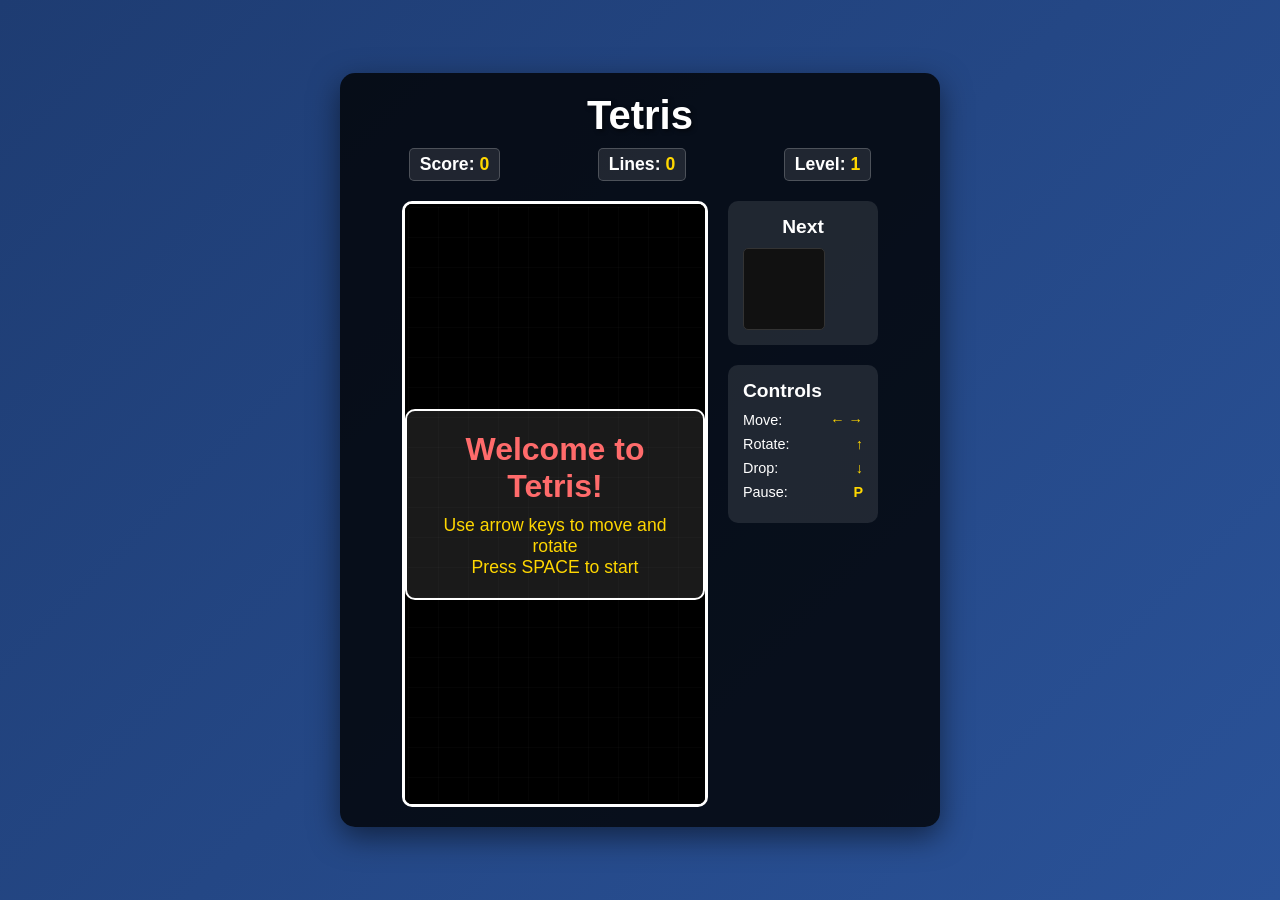
==== index.html @ 31ee3545 "added base game" ====
<!DOCTYPE html>
<html lang="en">
<head>
    <meta charset="UTF-8">
    <meta name="viewport" content="width=device-width, initial-scale=1.0">
    <title>Tetris Game</title>
    <link rel="stylesheet" href="styles/main.css">
    <link rel="stylesheet" href="styles/game-board.css">
    <link rel="stylesheet" href="styles/ui.css">
    <link rel="stylesheet" href="styles/animations.css">
</head>
<body>
    <div class="game-container">
        <div class="game-header">
            <h1>Tetris</h1>
            <div class="score-display">
                <span>Score: <span id="score">0</span></span>
                <span>Lines: <span id="lines">0</span></span>
                <span>Level: <span id="level">1</span></span>
            </div>
        </div>
        
        <div class="game-content">
            <div class="game-board-container">
                <canvas id="gameBoard" width="300" height="600"></canvas>
                <div class="game-overlay" id="gameOverlay">
                    <div class="game-message" id="gameMessage">
                        <h2>Game Over</h2>
                        <p>Press SPACE to restart</p>
                    </div>
                </div>
            </div>
            
            <div class="game-info">
                <div class="next-piece">
                    <h3>Next</h3>
                    <canvas id="nextPiece" width="80" height="80"></canvas>
                </div>
                
                <div class="controls">
                    <h3>Controls</h3>
                    <div class="control-item">
                        <span>Move:</span>
                        <span>← →</span>
                    </div>
                    <div class="control-item">
                        <span>Rotate:</span>
                        <span>↑</span>
                    </div>
                    <div class="control-item">
                        <span>Drop:</span>
                        <span>↓</span>
                    </div>
                    <div class="control-item">
                        <span>Pause:</span>
                        <span>P</span>
                    </div>
                </div>
            </div>
        </div>
    </div>

    <!-- Core Game Scripts -->
    <script src="js/core/constants.js"></script>
    <script src="js/core/game-state.js"></script>
    
    <!-- Game Components -->
    <script src="js/components/board.js"></script>
    <script src="js/components/piece.js"></script>
    <script src="js/components/shapes.js"></script>
    
    <!-- Game Systems -->
    <script src="js/systems/input-handler.js"></script>
    <script src="js/systems/collision-detector.js"></script>
    <script src="js/systems/line-clearer.js"></script>
    <script src="js/systems/score-manager.js"></script>
    
    <!-- Game Logic -->
    <script src="js/game/game-loop.js"></script>
    <script src="js/game/game-renderer.js"></script>
    <script src="js/game/game-manager.js"></script>
    
    <!-- Main Entry Point -->
    <script src="js/main.js"></script>
</body>
</html>
---- styles/main.css ----
/* Main Layout and Base Styles */
* {
    margin: 0;
    padding: 0;
    box-sizing: border-box;
}

body {
    font-family: 'Arial', sans-serif;
    background: linear-gradient(135deg, #1e3c72 0%, #2a5298 100%);
    color: white;
    min-height: 100vh;
    display: flex;
    justify-content: center;
    align-items: center;
}

.game-container {
    background: rgba(0, 0, 0, 0.8);
    border-radius: 15px;
    padding: 20px;
    box-shadow: 0 10px 30px rgba(0, 0, 0, 0.5);
    max-width: 600px;
    width: 100%;
}

.game-header {
    text-align: center;
    margin-bottom: 20px;
}

.game-header h1 {
    font-size: 2.5em;
    margin-bottom: 10px;
    text-shadow: 2px 2px 4px rgba(0, 0, 0, 0.5);
}

.score-display {
    display: flex;
    justify-content: space-around;
    font-size: 1.1em;
    font-weight: bold;
}

.game-content {
    display: flex;
    gap: 20px;
    justify-content: center;
}

.game-board-container {
    position: relative;
    border: 3px solid #fff;
    border-radius: 10px;
    background: #000;
}

.game-info {
    display: flex;
    flex-direction: column;
    gap: 20px;
    min-width: 150px;
}

.next-piece {
    background: rgba(255, 255, 255, 0.1);
    border-radius: 10px;
    padding: 15px;
    text-align: center;
}

.next-piece h3 {
    margin-bottom: 10px;
    font-size: 1.2em;
}

.controls {
    background: rgba(255, 255, 255, 0.1);
    border-radius: 10px;
    padding: 15px;
}

.controls h3 {
    margin-bottom: 10px;
    font-size: 1.2em;
}

.control-item {
    display: flex;
    justify-content: space-between;
    margin-bottom: 8px;
    font-size: 0.9em;
}

.control-item span:last-child {
    font-weight: bold;
    color: #ffd700;
}

/* Responsive Design */
@media (max-width: 768px) {
    .game-content {
        flex-direction: column;
        align-items: center;
    }
    
    .game-info {
        flex-direction: row;
        min-width: auto;
    }
    
    .next-piece, .controls {
        flex: 1;
    }
}
---- styles/game-board.css ----
/* Game Board Specific Styles */
#gameBoard {
    display: block;
    background: #000;
    border-radius: 7px;
}

#nextPiece {
    display: block;
    background: #111;
    border-radius: 5px;
    border: 1px solid #333;
}

.game-overlay {
    position: absolute;
    top: 0;
    left: 0;
    right: 0;
    bottom: 0;
    background: rgba(0, 0, 0, 0.8);
    display: none;
    justify-content: center;
    align-items: center;
    border-radius: 7px;
}

.game-overlay.visible {
    display: flex;
}

.game-message {
    text-align: center;
    padding: 20px;
    background: rgba(255, 255, 255, 0.1);
    border-radius: 10px;
    border: 2px solid #fff;
}

.game-message h2 {
    font-size: 2em;
    margin-bottom: 10px;
    color: #ff6b6b;
}

.game-message p {
    font-size: 1.1em;
    color: #ffd700;
}

/* Grid Lines (Optional Visual Aid) */
.game-board-container::before {
    content: '';
    position: absolute;
    top: 3px;
    left: 3px;
    right: 3px;
    bottom: 3px;
    background-image: 
        linear-gradient(rgba(255, 255, 255, 0.1) 1px, transparent 1px),
        linear-gradient(90deg, rgba(255, 255, 255, 0.1) 1px, transparent 1px);
    background-size: 30px 30px;
    pointer-events: none;
    border-radius: 4px;
}
---- styles/ui.css ----
/* UI Components Styles */
.score-display span {
    padding: 5px 10px;
    background: rgba(255, 255, 255, 0.1);
    border-radius: 5px;
    border: 1px solid rgba(255, 255, 255, 0.2);
}

.score-display span span {
    color: #ffd700;
    background: none;
    border: none;
    padding: 0;
}

/* Button Styles (for future expansion) */
.game-button {
    background: #4CAF50;
    color: white;
    border: none;
    padding: 10px 20px;
    border-radius: 5px;
    cursor: pointer;
    font-size: 1em;
    transition: background-color 0.3s;
}

.game-button:hover {
    background: #45a049;
}

.game-button:active {
    transform: translateY(1px);
}

.game-button:disabled {
    background: #666;
    cursor: not-allowed;
}

/* Status Indicators */
.status-indicator {
    display: inline-block;
    width: 12px;
    height: 12px;
    border-radius: 50%;
    margin-right: 5px;
}

.status-indicator.active {
    background: #4CAF50;
    box-shadow: 0 0 10px #4CAF50;
}

.status-indicator.paused {
    background: #ff9800;
    box-shadow: 0 0 10px #ff9800;
}

.status-indicator.game-over {
    background: #f44336;
    box-shadow: 0 0 10px #f44336;
}
---- styles/animations.css ----
/* Animation Styles */
@keyframes fadeIn {
    from { opacity: 0; transform: translateY(-20px); }
    to { opacity: 1; transform: translateY(0); }
}

@keyframes slideIn {
    from { transform: translateX(-100%); }
    to { transform: translateX(0); }
}

@keyframes pulse {
    0%, 100% { transform: scale(1); }
    50% { transform: scale(1.05); }
}

@keyframes lineClear {
    0% { background: rgba(255, 255, 255, 0.8); }
    50% { background: rgba(255, 255, 255, 0.4); }
    100% { background: rgba(255, 255, 255, 0.8); }
}

/* Apply animations */
.game-container {
    animation: fadeIn 0.5s ease-out;
}

.score-display span {
    animation: slideIn 0.3s ease-out;
}

.game-message {
    animation: pulse 2s infinite;
}

.line-clear-animation {
    animation: lineClear 0.5s ease-in-out;
}

/* Hover effects */
.game-info > div:hover {
    transform: translateY(-2px);
    transition: transform 0.2s ease;
}

.control-item:hover {
    color: #ffd700;
    transition: color 0.2s ease;
}
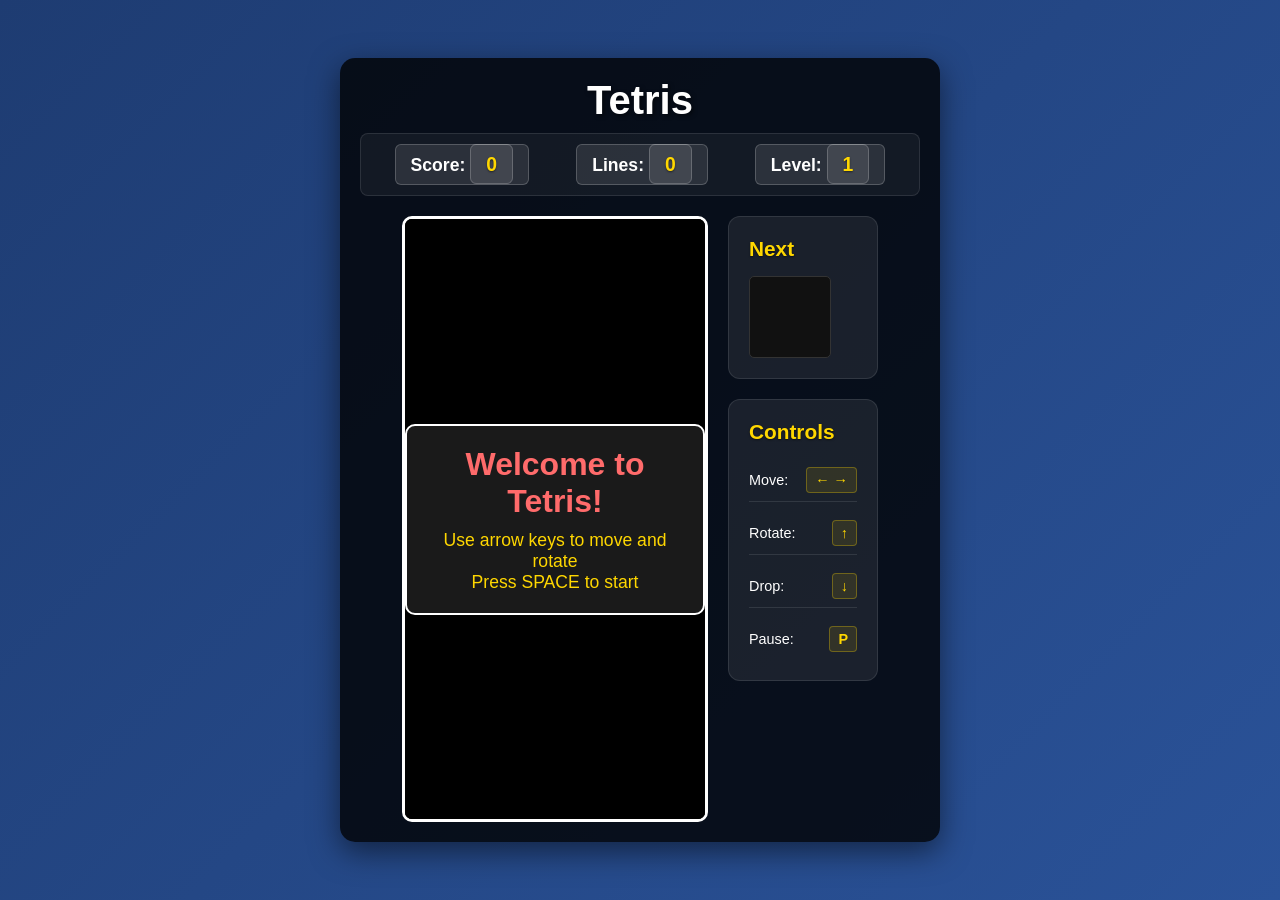
==== commit c1182b65: "revised,modified, tighten, cleaned up all files." ====
--- a/index.html
+++ b/index.html
@@ -4,10 +4,7 @@
     <meta charset="UTF-8">
     <meta name="viewport" content="width=device-width, initial-scale=1.0">
     <title>Tetris Game</title>
-    <link rel="stylesheet" href="styles/main.css">
-    <link rel="stylesheet" href="styles/game-board.css">
-    <link rel="stylesheet" href="styles/ui.css">
-    <link rel="stylesheet" href="styles/animations.css">
+    <link rel="stylesheet" href="styles.css">
 </head>
 <body>
     <div class="game-container">
@@ -71,7 +68,6 @@
     
     <!-- Game Systems -->
     <script src="js/systems/input-handler.js"></script>
-    <script src="js/systems/collision-detector.js"></script>
     <script src="js/systems/line-clearer.js"></script>
     <script src="js/systems/score-manager.js"></script>
     
@@ -81,6 +77,6 @@
     <script src="js/game/game-manager.js"></script>
     
     <!-- Main Entry Point -->
-    <script src="js/main.js"></script>
+    <script src="main.js"></script>
 </body>
 </html>
--- a/styles.css
+++ b/styles.css
@@ -0,0 +1,269 @@
+/* Tetris Game Styles */
+* {
+    margin: 0;
+    padding: 0;
+    box-sizing: border-box;
+}
+
+body {
+    font-family: Arial, sans-serif;
+    background: linear-gradient(135deg, #1e3c72 0%, #2a5298 100%);
+    color: white;
+    min-height: 100vh;
+    display: flex;
+    justify-content: center;
+    align-items: center;
+}
+
+.game-container {
+    background: rgba(0, 0, 0, 0.8);
+    border-radius: 15px;
+    padding: 20px;
+    box-shadow: 0 10px 30px rgba(0, 0, 0, 0.5);
+    max-width: 600px;
+    width: 100%;
+    animation: fadeIn 0.5s ease-out;
+}
+
+.game-header {
+    text-align: center;
+    margin-bottom: 20px;
+}
+
+.game-header h1 {
+    font-size: 2.5em;
+    margin-bottom: 10px;
+    text-shadow: 2px 2px 4px rgba(0, 0, 0, 0.5);
+}
+
+.score-display {
+    display: flex;
+    justify-content: space-around;
+    font-size: 1.1em;
+    font-weight: bold;
+    background: rgba(255, 255, 255, 0.05);
+    padding: 10px;
+    border-radius: 8px;
+    border: 1px solid rgba(255, 255, 255, 0.1);
+}
+
+.score-display span {
+    padding: 8px 15px;
+    background: rgba(255, 255, 255, 0.1);
+    border-radius: 6px;
+    border: 1px solid rgba(255, 255, 255, 0.2);
+    transition: all 0.3s ease;
+    animation: slideIn 0.3s ease-out;
+}
+
+.score-display span span {
+    color: #ffd700;
+    font-size: 1.1em;
+    text-shadow: 0 1px 2px rgba(0, 0, 0, 0.5);
+}
+
+.game-content {
+    display: flex;
+    gap: 20px;
+    justify-content: center;
+}
+
+.game-board-container {
+    position: relative;
+    border: 3px solid #fff;
+    border-radius: 10px;
+    background: #000;
+}
+
+#gameBoard {
+    display: block;
+    background: #000;
+    border-radius: 7px;
+}
+
+.game-overlay {
+    position: absolute;
+    top: 0;
+    left: 0;
+    right: 0;
+    bottom: 0;
+    background: rgba(0, 0, 0, 0.8);
+    display: none;
+    justify-content: center;
+    align-items: center;
+    border-radius: 7px;
+}
+
+.game-overlay.visible {
+    display: flex;
+}
+
+.game-message {
+    text-align: center;
+    padding: 20px;
+    background: rgba(255, 255, 255, 0.1);
+    border-radius: 10px;
+    border: 2px solid #fff;
+    animation: pulse 2s infinite;
+}
+
+.game-message h2 {
+    font-size: 2em;
+    margin-bottom: 10px;
+    color: #ff6b6b;
+}
+
+.game-message p {
+    font-size: 1.1em;
+    color: #ffd700;
+}
+
+.game-info {
+    display: flex;
+    flex-direction: column;
+    gap: 20px;
+    min-width: 150px;
+}
+
+.game-info > div {
+    background: rgba(255, 255, 255, 0.08);
+    border-radius: 12px;
+    padding: 20px;
+    border: 1px solid rgba(255, 255, 255, 0.1);
+    transition: all 0.3s ease;
+    position: relative;
+    overflow: hidden;
+}
+
+.game-info > div:hover {
+    transform: translateY(-2px);
+    box-shadow: 0 4px 8px rgba(0, 0, 0, 0.2);
+}
+
+.game-info h3 {
+    color: #ffd700;
+    margin-bottom: 15px;
+    font-size: 1.3em;
+    text-shadow: 0 1px 2px rgba(0, 0, 0, 0.5);
+}
+
+#nextPiece {
+    display: block;
+    background: #111;
+    border-radius: 5px;
+    border: 1px solid #333;
+    transition: all 0.3s ease;
+}
+
+.next-piece:hover #nextPiece {
+    transform: scale(1.05);
+    filter: brightness(1.1);
+}
+
+.control-item {
+    display: flex;
+    justify-content: space-between;
+    align-items: center;
+    margin-bottom: 10px;
+    padding: 8px 0;
+    font-size: 0.9em;
+    border-bottom: 1px solid rgba(255, 255, 255, 0.1);
+    transition: all 0.3s ease;
+}
+
+.control-item:last-child {
+    border-bottom: none;
+    margin-bottom: 0;
+}
+
+.control-item:hover {
+    color: #ffd700;
+    padding-left: 5px;
+    background: rgba(255, 255, 255, 0.05);
+    border-radius: 4px;
+    transform: translateX(5px);
+}
+
+.control-item span:last-child {
+    font-weight: bold;
+    color: #ffd700;
+    background: rgba(255, 215, 0, 0.1);
+    padding: 4px 8px;
+    border-radius: 4px;
+    border: 1px solid rgba(255, 215, 0, 0.3);
+    transition: all 0.3s ease;
+}
+
+.control-item:hover span:last-child {
+    background: rgba(255, 215, 0, 0.2);
+    transform: scale(1.05);
+}
+
+/* Animations */
+@keyframes fadeIn {
+    from { opacity: 0; transform: translateY(-20px); }
+    to { opacity: 1; transform: translateY(0); }
+}
+
+@keyframes slideIn {
+    from { transform: translateX(-100%); }
+    to { transform: translateX(0); }
+}
+
+@keyframes pulse {
+    0%, 100% { transform: scale(1); }
+    50% { transform: scale(1.05); }
+}
+
+@keyframes lineClear {
+    0% { background: rgba(255, 255, 255, 0.8); transform: scaleX(1); }
+    50% { background: rgba(255, 255, 255, 0.4); transform: scaleX(0.5); }
+    100% { background: rgba(255, 255, 255, 0.0); transform: scaleX(0.1); }
+}
+
+@keyframes levelUp {
+    0% { transform: scale(1) rotate(0deg); color: inherit; }
+    25% { transform: scale(1.2) rotate(5deg); color: #ffd700; }
+    50% { transform: scale(1.3) rotate(-5deg); color: #ff6b6b; }
+    75% { transform: scale(1.2) rotate(3deg); color: #4ecdc4; }
+    100% { transform: scale(1) rotate(0deg); color: #ffd700; }
+}
+
+@keyframes scoreIncrement {
+    0% { transform: scale(1); }
+    50% { transform: scale(1.15); }
+    100% { transform: scale(1); }
+}
+
+.line-clear-animation {
+    animation: lineClear 0.15s ease-in-out;
+}
+
+.level-up-animation {
+    animation: levelUp 1s ease-out;
+}
+
+.score-increment-animation {
+    animation: scoreIncrement 0.4s ease-out;
+}
+
+/* Responsive Design */
+@media (max-width: 768px) {
+    .game-content {
+        flex-direction: column;
+        align-items: center;
+    }
+    
+    .game-info {
+        flex-direction: row;
+        min-width: auto;
+    }
+    
+    .next-piece, .controls {
+        flex: 1;
+    }
+    
+    .game-container {
+        animation: fadeIn 0.3s ease-out;
+    }
+}
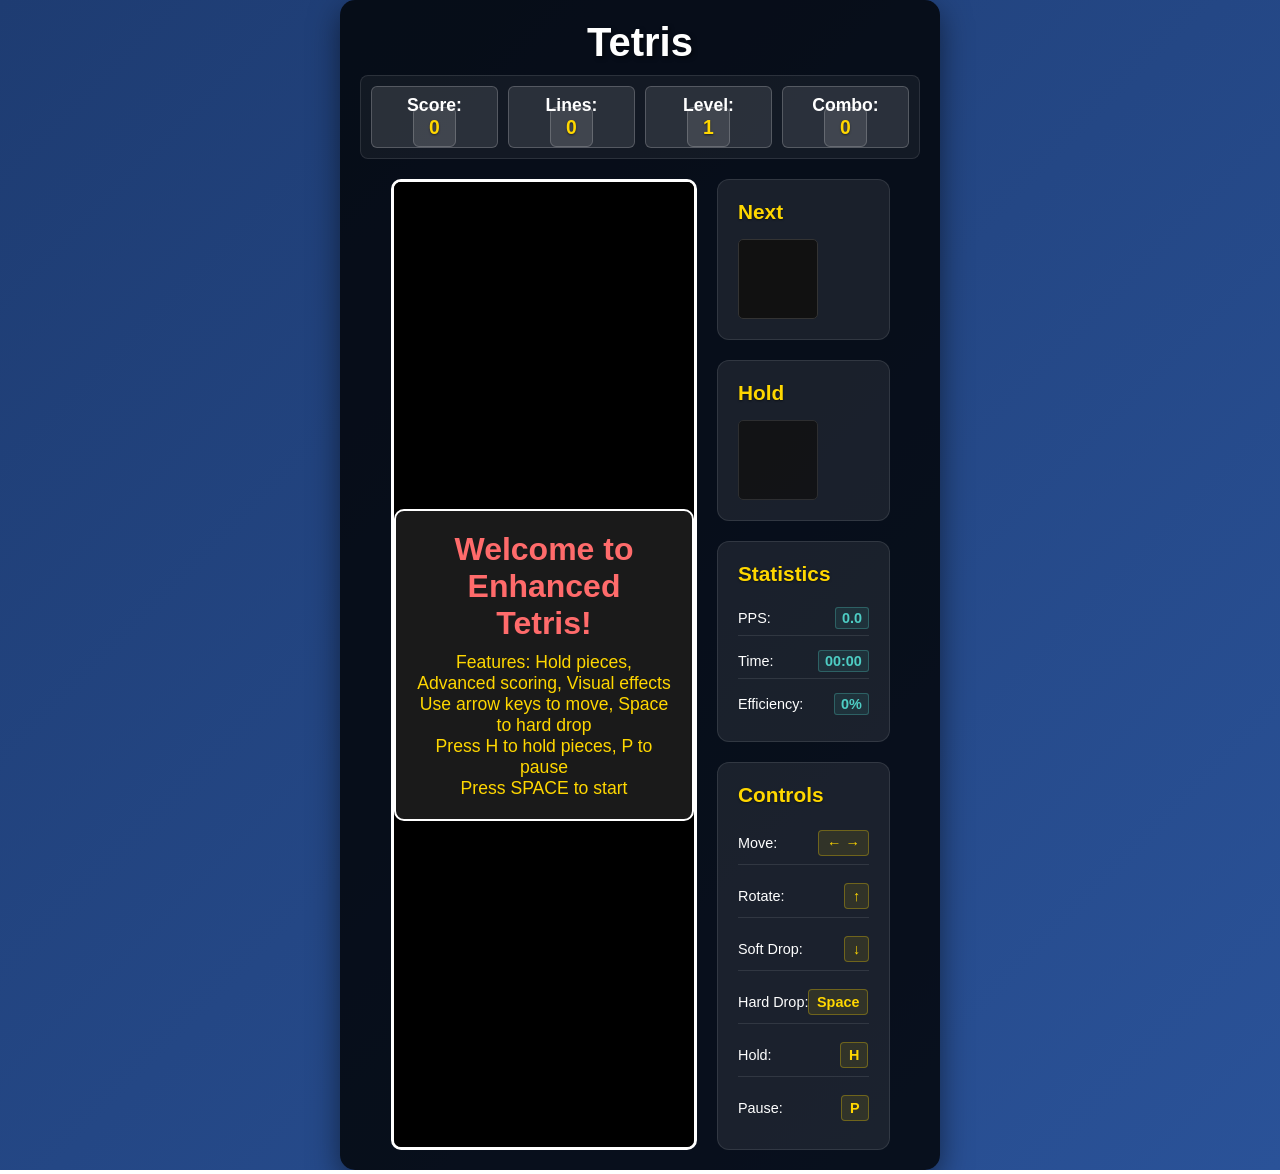
==== commit 6fe652e7: "Enhanced current features" ====
--- a/index.html
+++ b/index.html
@@ -14,6 +14,7 @@
                 <span>Score: <span id="score">0</span></span>
                 <span>Lines: <span id="lines">0</span></span>
                 <span>Level: <span id="level">1</span></span>
+                <span>Combo: <span id="combo">0</span></span>
             </div>
         </div>
         
@@ -34,6 +35,27 @@
                     <canvas id="nextPiece" width="80" height="80"></canvas>
                 </div>
                 
+                <div class="hold-piece">
+                    <h3>Hold</h3>
+                    <canvas id="holdPiece" width="80" height="80"></canvas>
+                </div>
+                
+                <div class="game-stats">
+                    <h3>Statistics</h3>
+                    <div class="stat-item">
+                        <span>PPS:</span>
+                        <span id="pps">0.0</span>
+                    </div>
+                    <div class="stat-item">
+                        <span>Time:</span>
+                        <span id="gameTime">00:00</span>
+                    </div>
+                    <div class="stat-item">
+                        <span>Efficiency:</span>
+                        <span id="efficiency">0%</span>
+                    </div>
+                </div>
+                
                 <div class="controls">
                     <h3>Controls</h3>
                     <div class="control-item">
@@ -45,8 +67,16 @@
                         <span>↑</span>
                     </div>
                     <div class="control-item">
-                        <span>Drop:</span>
+                        <span>Soft Drop:</span>
                         <span>↓</span>
+                    </div>
+                    <div class="control-item">
+                        <span>Hard Drop:</span>
+                        <span>Space</span>
+                    </div>
+                    <div class="control-item">
+                        <span>Hold:</span>
+                        <span>H</span>
                     </div>
                     <div class="control-item">
                         <span>Pause:</span>
--- a/styles.css
+++ b/styles.css
@@ -37,8 +37,9 @@
 }
 
 .score-display {
-    display: flex;
-    justify-content: space-around;
+    display: grid;
+    grid-template-columns: repeat(4, 1fr);
+    gap: 10px;
     font-size: 1.1em;
     font-weight: bold;
     background: rgba(255, 255, 255, 0.05);
@@ -155,9 +156,49 @@
     transition: all 0.3s ease;
 }
 
-.next-piece:hover #nextPiece {
+#holdPiece {
+    display: block;
+    background: #111;
+    border-radius: 5px;
+    border: 1px solid #333;
+    transition: all 0.3s ease;
+    opacity: 0.8;
+}
+
+#holdPiece.disabled {
+    opacity: 0.4;
+    filter: grayscale(70%);
+}
+
+.next-piece:hover #nextPiece,
+.hold-piece:hover #holdPiece {
     transform: scale(1.05);
     filter: brightness(1.1);
+}
+
+.stat-item {
+    display: flex;
+    justify-content: space-between;
+    align-items: center;
+    margin-bottom: 8px;
+    padding: 6px 0;
+    font-size: 0.9em;
+    border-bottom: 1px solid rgba(255, 255, 255, 0.1);
+    transition: all 0.3s ease;
+}
+
+.stat-item:last-child {
+    border-bottom: none;
+    margin-bottom: 0;
+}
+
+.stat-item span:last-child {
+    font-weight: bold;
+    color: #4ecdc4;
+    background: rgba(78, 205, 196, 0.1);
+    padding: 2px 6px;
+    border-radius: 3px;
+    border: 1px solid rgba(78, 205, 196, 0.3);
 }
 
 .control-item {
@@ -235,6 +276,177 @@
     100% { transform: scale(1); }
 }
 
+@keyframes dropFeedback {
+    0% { 
+        opacity: 1; 
+        transform: translate(-50%, -50%) scale(1);
+        color: #ffd700;
+    }
+    50% { 
+        opacity: 0.8; 
+        transform: translate(-50%, -60%) scale(1.2);
+        color: #ff6b6b;
+    }
+    100% { 
+        opacity: 0; 
+        transform: translate(-50%, -80%) scale(0.8);
+        color: #4ecdc4;
+    }
+}
+
+@keyframes fadeUpOut {
+    0% { 
+        opacity: 1; 
+        transform: translateY(0) scale(1);
+    }
+    50% { 
+        opacity: 0.8; 
+        transform: translateY(-20px) scale(1.1);
+    }
+    100% { 
+        opacity: 0; 
+        transform: translateY(-40px) scale(0.9);
+    }
+}
+
+@keyframes screenShake {
+    0%, 100% { transform: translateX(0); }
+    10%, 30%, 50%, 70%, 90% { transform: translateX(-2px); }
+    20%, 40%, 60%, 80% { transform: translateX(2px); }
+}
+
+@keyframes pieceGlow {
+    0%, 100% { 
+        box-shadow: 0 0 5px rgba(255, 255, 255, 0.3);
+        filter: brightness(1);
+    }
+    50% { 
+        box-shadow: 0 0 15px rgba(255, 255, 255, 0.6);
+        filter: brightness(1.2);
+    }
+}
+
+@keyframes comboFlash {
+    0%, 100% { 
+        filter: hue-rotate(0deg) brightness(1);
+    }
+    25% { 
+        filter: hue-rotate(90deg) brightness(1.3);
+    }
+    50% { 
+        filter: hue-rotate(180deg) brightness(1.5);
+    }
+    75% { 
+        filter: hue-rotate(270deg) brightness(1.3);
+    }
+}
+
+@keyframes perfectClearEffect {
+    0% { 
+        filter: brightness(1) saturate(1) hue-rotate(0deg);
+        transform: scale(1);
+    }
+    25% { 
+        filter: brightness(1.5) saturate(1.5) hue-rotate(90deg);
+        transform: scale(1.02);
+    }
+    50% { 
+        filter: brightness(2) saturate(2) hue-rotate(180deg);
+        transform: scale(1.05);
+    }
+    75% { 
+        filter: brightness(1.5) saturate(1.5) hue-rotate(270deg);
+        transform: scale(1.02);
+    }
+    100% { 
+        filter: brightness(1) saturate(1) hue-rotate(360deg);
+        transform: scale(1);
+    }
+}
+
+@keyframes tetrisEffect {
+    0% { 
+        filter: brightness(1) contrast(1);
+        transform: scale(1) rotate(0deg);
+    }
+    20% { 
+        filter: brightness(1.8) contrast(1.3);
+        transform: scale(1.03) rotate(1deg);
+    }
+    40% { 
+        filter: brightness(2.2) contrast(1.5);
+        transform: scale(1.05) rotate(-1deg);
+    }
+    60% { 
+        filter: brightness(1.8) contrast(1.3);
+        transform: scale(1.03) rotate(1deg);
+    }
+    80% { 
+        filter: brightness(1.4) contrast(1.1);
+        transform: scale(1.01) rotate(-0.5deg);
+    }
+    100% { 
+        filter: brightness(1) contrast(1);
+        transform: scale(1) rotate(0deg);
+    }
+}
+
+@keyframes particleExplosion {
+    0% { 
+        opacity: 1; 
+        transform: scale(0) rotate(0deg);
+    }
+    50% { 
+        opacity: 0.8; 
+        transform: scale(1.2) rotate(180deg);
+    }
+    100% { 
+        opacity: 0; 
+        transform: scale(0.5) rotate(360deg);
+    }
+}
+
+@keyframes ghostPieceFlicker {
+    0%, 100% { opacity: 0.3; }
+    50% { opacity: 0.6; }
+}
+
+@keyframes lockWarning {
+    0%, 100% { 
+        filter: brightness(1);
+        border-color: rgba(255, 255, 255, 0.3);
+    }
+    50% { 
+        filter: brightness(1.3);
+        border-color: rgba(255, 100, 100, 0.8);
+    }
+}
+
+@keyframes holdPieceSwap {
+    0% { 
+        transform: scale(1) rotate(0deg);
+        filter: hue-rotate(0deg);
+    }
+    50% { 
+        transform: scale(1.2) rotate(180deg);
+        filter: hue-rotate(180deg);
+    }
+    100% { 
+        transform: scale(1) rotate(360deg);
+        filter: hue-rotate(360deg);
+    }
+}
+
+@keyframes backgroundPulse {
+    0%, 100% { 
+        background: linear-gradient(135deg, #1e3c72 0%, #2a5298 100%);
+    }
+    50% { 
+        background: linear-gradient(135deg, #2a5298 0%, #1e3c72 100%);
+    }
+}
+
+/* Animation classes */
 .line-clear-animation {
     animation: lineClear 0.15s ease-in-out;
 }
@@ -245,6 +457,133 @@
 
 .score-increment-animation {
     animation: scoreIncrement 0.4s ease-out;
+}
+
+.screen-shake {
+    animation: screenShake 0.3s ease-in-out;
+}
+
+.piece-glow {
+    animation: pieceGlow 0.5s ease-in-out;
+}
+
+.combo-flash {
+    animation: comboFlash 0.8s ease-in-out;
+}
+
+.perfect-clear-effect {
+    animation: perfectClearEffect 1.5s ease-in-out;
+}
+
+.tetris-effect {
+    animation: tetrisEffect 1.2s ease-in-out;
+}
+
+.particle-explosion {
+    animation: particleExplosion 0.6s ease-out;
+}
+
+.ghost-piece-flicker {
+    animation: ghostPieceFlicker 2s ease-in-out infinite;
+}
+
+.lock-warning {
+    animation: lockWarning 0.5s ease-in-out infinite;
+}
+
+.hold-piece-swap {
+    animation: holdPieceSwap 0.4s ease-in-out;
+}
+
+.background-pulse {
+    animation: backgroundPulse 4s ease-in-out infinite;
+}
+
+/* Enhanced visual effects */
+.game-board-container.danger-zone {
+    border-color: #ff6b6b;
+    box-shadow: 0 0 20px rgba(255, 107, 107, 0.5);
+}
+
+.game-board-container.combo-active {
+    border-color: #4ecdc4;
+    box-shadow: 0 0 25px rgba(78, 205, 196, 0.6);
+}
+
+.game-board-container.perfect-clear {
+    border-color: #ffd700;
+    box-shadow: 0 0 30px rgba(255, 215, 0, 0.8);
+}
+
+.score-display.level-up {
+    background: linear-gradient(45deg, #ffd700, #ff6b6b, #4ecdc4);
+    background-size: 300% 300%;
+    animation: gradientShift 2s ease infinite;
+}
+
+@keyframes gradientShift {
+    0% { background-position: 0% 50%; }
+    50% { background-position: 100% 50%; }
+    100% { background-position: 0% 50%; }
+}
+
+/* Performance optimizations */
+.game-container * {
+    will-change: transform, opacity, filter;
+    backface-visibility: hidden;
+}
+
+#gameBoard {
+    transform: translateZ(0);
+}
+
+/* Mobile enhancements */
+@media (max-width: 768px) {
+    .game-container {
+        animation: fadeIn 0.3s ease-out;
+    }
+    
+    .score-display {
+        font-size: 0.9em;
+    }
+    
+    .game-message h2 {
+        font-size: 1.5em;
+    }
+    
+    .control-item {
+        font-size: 0.8em;
+    }
+}
+
+/* High contrast mode support */
+@media (prefers-contrast: high) {
+    .game-container {
+        background: rgba(0, 0, 0, 0.95);
+        border: 2px solid white;
+    }
+    
+    .game-board-container {
+        border-width: 4px;
+    }
+    
+    .score-display {
+        background: rgba(255, 255, 255, 0.15);
+        border: 2px solid rgba(255, 255, 255, 0.3);
+    }
+}
+
+/* Reduced motion support */
+@media (prefers-reduced-motion: reduce) {
+    * {
+        animation-duration: 0.01ms !important;
+        animation-iteration-count: 1 !important;
+        transition-duration: 0.01ms !important;
+    }
+    
+    .game-container {
+        animation: none;
+    }
 }
 
 /* Responsive Design */
@@ -255,15 +594,26 @@
     }
     
     .game-info {
-        flex-direction: row;
+        display: grid;
+        grid-template-columns: repeat(2, 1fr);
+        gap: 15px;
         min-width: auto;
     }
     
-    .next-piece, .controls {
-        flex: 1;
+    .score-display {
+        grid-template-columns: repeat(2, 1fr);
+        font-size: 0.9em;
     }
     
     .game-container {
         animation: fadeIn 0.3s ease-out;
     }
-}
+    
+    .game-message h2 {
+        font-size: 1.5em;
+    }
+    
+    .control-item, .stat-item {
+        font-size: 0.8em;
+    }
+}
